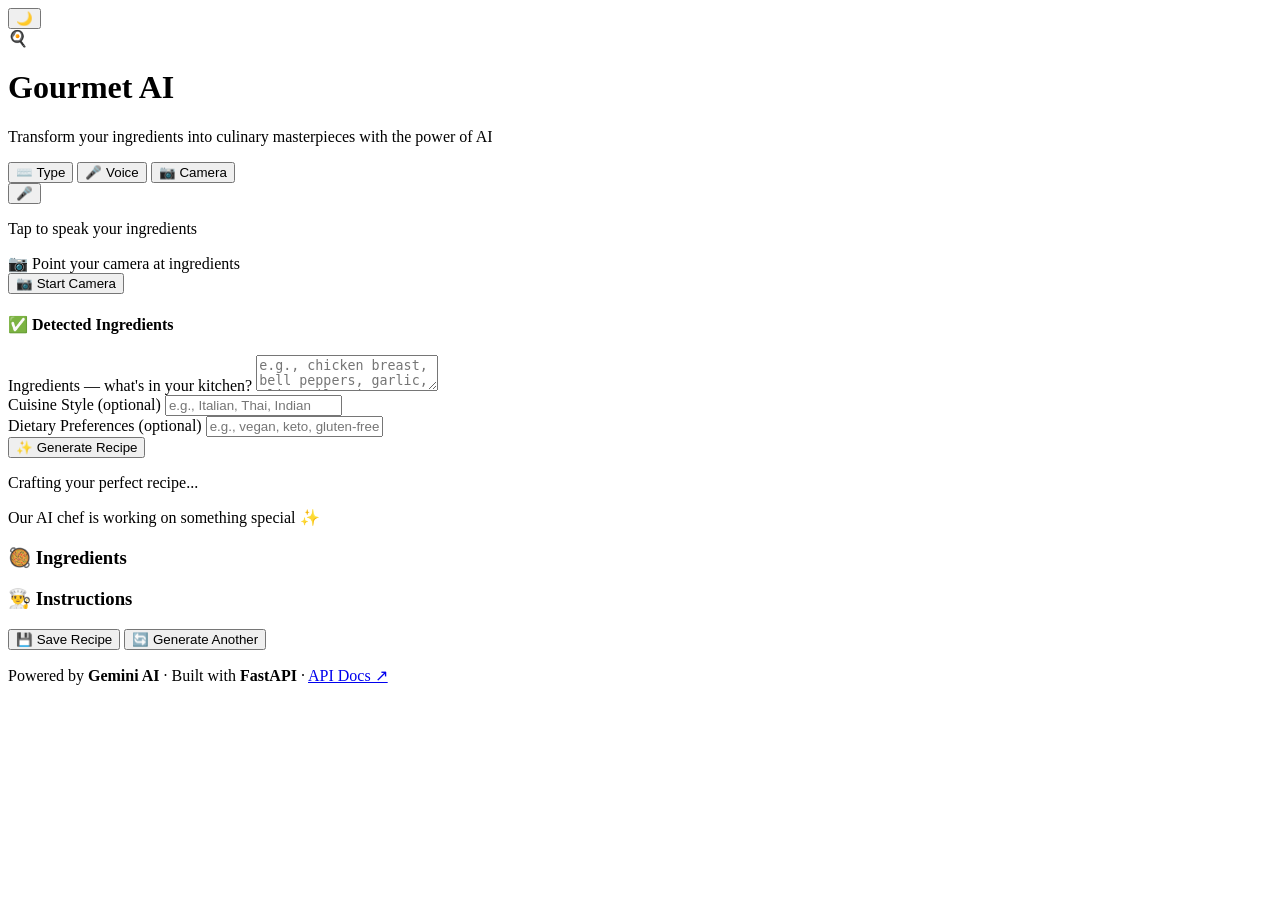
==== frontend/index.html @ c522d0a8 "Initial commit: Upgrade Flask app to FastAPI with modern UI and Gemini features" ====
<!DOCTYPE html>
<html lang="en" data-theme="light">
<head>
    <meta charset="UTF-8">
    <meta name="viewport" content="width=device-width, initial-scale=1.0">
    <meta name="description" content="AI-powered recipe generator with camera ingredient detection, voice input, and smart cooking suggestions. Powered by Gemini AI.">
    <meta name="theme-color" content="#FF6B6B">
    <title>Gourmet AI — Smart Recipe Generator</title>
    <link rel="stylesheet" href="/style.css">
</head>
<body>

    <!-- ── Animated Background Orbs ──────────────────────────────────────── -->
    <div class="bg-orbs" aria-hidden="true">
        <div class="orb"></div>
        <div class="orb"></div>
        <div class="orb"></div>
    </div>

    <!-- ── Toast Container ───────────────────────────────────────────────── -->
    <div class="toast-container" id="toastContainer"></div>

    <!-- ── Theme Toggle ──────────────────────────────────────────────────── -->
    <button class="theme-toggle" id="themeToggle" title="Toggle dark mode" aria-label="Toggle dark mode">🌙</button>

    <!-- ── Main Container ────────────────────────────────────────────────── -->
    <div class="app-container">

        <!-- ── Header ────────────────────────────────────────────────────── -->
        <header class="app-header">
            <span class="logo-icon">🍳</span>
            <h1>Gourmet AI</h1>
            <p class="subtitle">Transform your ingredients into culinary masterpieces with the power of AI</p>
        </header>

        <!-- ── Main Input Card ───────────────────────────────────────────── -->
        <div class="glass-card" style="animation-delay: 0.1s;">

            <!-- Input Method Tabs -->
            <div class="input-methods">
                <button class="input-method-btn active" data-method="type" id="tabType">
                    ⌨️ <span class="btn-label">Type</span>
                </button>
                <button class="input-method-btn" data-method="voice" id="tabVoice">
                    🎤 <span class="btn-label">Voice</span>
                </button>
                <button class="input-method-btn" data-method="camera" id="tabCamera">
                    📷 <span class="btn-label">Camera</span>
                </button>
            </div>

            <!-- ── Panel: Type ───────────────────────────────────────────── -->
            <div class="input-panel active" id="panel-type">
                <!-- Ingredients input is always visible since voice/camera fill it -->
            </div>

            <!-- ── Panel: Voice ──────────────────────────────────────────── -->
            <div class="input-panel" id="panel-voice">
                <div class="voice-section">
                    <button type="button" class="voice-btn-large" id="voiceBtn" aria-label="Start voice recording">
                        🎤
                    </button>
                    <p class="voice-status" id="voiceStatus">Tap to speak your ingredients</p>
                </div>
            </div>

            <!-- ── Panel: Camera ─────────────────────────────────────────── -->
            <div class="input-panel" id="panel-camera">
                <div class="camera-section">
                    <div class="camera-preview-wrapper">
                        <video id="cameraVideo" autoplay playsinline muted style="display: none;"></video>
                        <div class="camera-placeholder" id="cameraPlaceholder">
                            <span class="cam-icon">📷</span>
                            <span>Point your camera at ingredients</span>
                        </div>
                    </div>
                    <div class="camera-controls">
                        <button class="btn btn-primary" id="cameraStartBtn">📷 Start Camera</button>
                        <button class="btn btn-primary" id="cameraCaptureBtn" style="display: none;">⚡ Detect Ingredients</button>
                        <button class="btn btn-secondary" id="cameraStopBtn" style="display: none;">⏹ Stop</button>
                    </div>
                    <div class="detected-ingredients-box" id="detectedBox">
                        <h4>✅ Detected Ingredients</h4>
                        <div class="detected-tags"></div>
                    </div>
                </div>
            </div>

            <!-- ── Recipe Form (Always Visible) ──────────────────────────── -->
            <form id="recipeForm">
                <div class="form-group">
                    <label for="ingredientsInput">
                        Ingredients
                        <span class="label-hint">— what's in your kitchen?</span>
                    </label>
                    <textarea
                        class="form-input"
                        id="ingredientsInput"
                        name="ingredients"
                        required
                        placeholder="e.g., chicken breast, bell peppers, garlic, olive oil, rice..."
                    ></textarea>
                </div>

                <div class="form-row">
                    <div class="form-group">
                        <label for="cuisineInput">
                            Cuisine Style
                            <span class="label-hint">(optional)</span>
                        </label>
                        <input
                            type="text"
                            class="form-input"
                            id="cuisineInput"
                            name="cuisine"
                            placeholder="e.g., Italian, Thai, Indian"
                        >
                    </div>
                    <div class="form-group">
                        <label for="dietaryInput">
                            Dietary Preferences
                            <span class="label-hint">(optional)</span>
                        </label>
                        <input
                            type="text"
                            class="form-input"
                            id="dietaryInput"
                            name="dietary"
                            placeholder="e.g., vegan, keto, gluten-free"
                        >
                    </div>
                </div>

                <button type="submit" class="btn btn-primary btn-full" id="submitBtn">
                    ✨ Generate Recipe
                </button>
            </form>
        </div>

        <!-- ── Loading Overlay ───────────────────────────────────────────── -->
        <div class="loading-overlay" id="loadingOverlay">
            <div class="loading-spinner"></div>
            <p>Crafting your perfect recipe...</p>
            <p class="loading-sub">Our AI chef is working on something special ✨</p>
        </div>

        <!-- ── Recipe Result ─────────────────────────────────────────────── -->
        <div class="recipe-result" id="recipeResult">
            <div class="recipe-card">
                <div class="recipe-card-body">
                    <h2 class="recipe-title" id="recipeTitle"></h2>

                    <div class="recipe-meta" id="recipeMeta"></div>

                    <!-- Ingredients -->
                    <div class="recipe-section">
                        <h3><span class="section-icon">🥘</span> Ingredients</h3>
                        <ul class="ingredients-list" id="ingredientsList"></ul>
                    </div>

                    <!-- Instructions -->
                    <div class="recipe-section">
                        <h3><span class="section-icon">👨‍🍳</span> Instructions</h3>
                        <ol class="instructions-list" id="instructionsList"></ol>
                    </div>

                    <!-- Nutrition -->
                    <div class="recipe-section" id="nutritionSection" style="display: none;">
                        <h3><span class="section-icon">📊</span> Nutrition (per serving)</h3>
                        <div class="nutrition-grid" id="nutritionGrid"></div>
                    </div>

                    <!-- Chef's Notes -->
                    <div class="recipe-section" id="notesSection" style="display: none;">
                        <h3><span class="section-icon">💡</span> Chef's Notes</h3>
                        <div class="recipe-notes" id="recipeNotes"></div>
                    </div>

                    <!-- Suggestions -->
                    <div class="recipe-section" id="suggestionsSection" style="display: none;">
                        <h3><span class="section-icon">🔄</span> Suggestions & Substitutions</h3>
                        <div class="recipe-suggestions" id="recipeSuggestions"></div>
                    </div>

                    <!-- Actions -->
                    <div class="recipe-actions">
                        <button class="btn btn-primary" onclick="saveCurrentRecipe()">💾 Save Recipe</button>
                        <button class="btn btn-secondary" onclick="generateRecipe()">🔄 Generate Another</button>
                    </div>
                </div>
            </div>
        </div>

        <!-- ── Recipe History ────────────────────────────────────────────── -->
        <div class="history-section glass-card" id="historySection" style="display: none; animation-delay: 0.2s;">
            <h2>📚 Saved Recipes</h2>
            <div class="history-list" id="historyList"></div>
        </div>

        <!-- ── Footer ────────────────────────────────────────────────────── -->
        <footer class="app-footer">
            <p>Powered by <strong>Gemini AI</strong> · Built with <strong>FastAPI</strong> · <a href="/docs" target="_blank">API Docs ↗</a></p>
        </footer>
    </div>

    <script src="/app.js"></script>
</body>
</html>
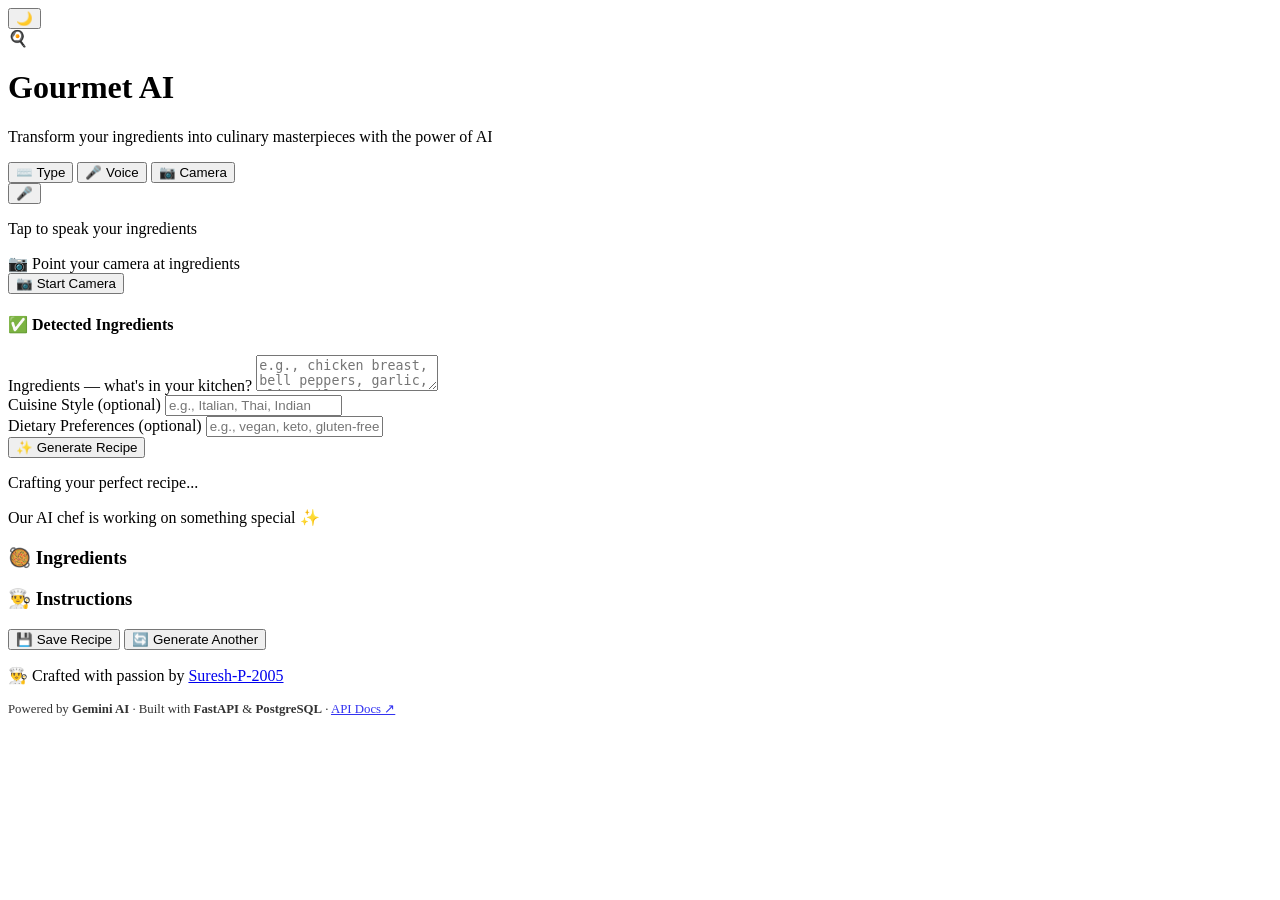
==== commit 66b32e7c: "refactor: production-ready db pooling, alembic migrations, and UI polish" ====
--- a/frontend/index.html
+++ b/frontend/index.html
@@ -5,7 +5,17 @@
     <meta name="viewport" content="width=device-width, initial-scale=1.0">
     <meta name="description" content="AI-powered recipe generator with camera ingredient detection, voice input, and smart cooking suggestions. Powered by Gemini AI.">
     <meta name="theme-color" content="#FF6B6B">
+    <meta property="og:title" content="Gourmet AI — Smart Recipe Generator">
+    <meta property="og:description" content="AI-powered recipe generator with camera ingredient detection, voice input, and smart cooking suggestions. Powered by Gemini AI.">
+    <meta property="og:image" content="https://gourmet-ai-iq1x.onrender.com/preview.png">
+    <meta property="og:url" content="https://gourmet-ai-iq1x.onrender.com/">
+    <meta property="og:type" content="website">
+    <meta name="twitter:card" content="summary_large_image">
+    <meta name="twitter:title" content="Gourmet AI — Smart Recipe Generator">
+    <meta name="twitter:description" content="AI-powered recipe generator with camera ingredient detection, voice input, and smart cooking suggestions. Powered by Gemini AI.">
+    <meta name="twitter:image" content="https://gourmet-ai-iq1x.onrender.com/preview.png">
     <title>Gourmet AI — Smart Recipe Generator</title>
+    <link rel="icon" href="data:image/svg+xml,<svg xmlns=%22http://www.w3.org/2000/svg%22 viewBox=%220 0 100 100%22><text y=%22.9em%22 font-size=%2290%22>🍳</text></svg>">
     <link rel="stylesheet" href="/style.css">
 </head>
 <body>
@@ -199,7 +209,8 @@
 
         <!-- ── Footer ────────────────────────────────────────────────────── -->
         <footer class="app-footer">
-            <p>Powered by <strong>Gemini AI</strong> · Built with <strong>FastAPI</strong> · <a href="/docs" target="_blank">API Docs ↗</a></p>
+            <p>👨‍🍳 Crafted with passion by <a href="https://github.com/Suresh-P-2005" target="_blank">Suresh-P-2005</a></p>
+            <p style="margin-top: 0.5rem; font-size: 0.8rem; opacity: 0.8;">Powered by <strong>Gemini AI</strong> · Built with <strong>FastAPI</strong> & <strong>PostgreSQL</strong> · <a href="/docs" target="_blank">API Docs ↗</a></p>
         </footer>
     </div>
 
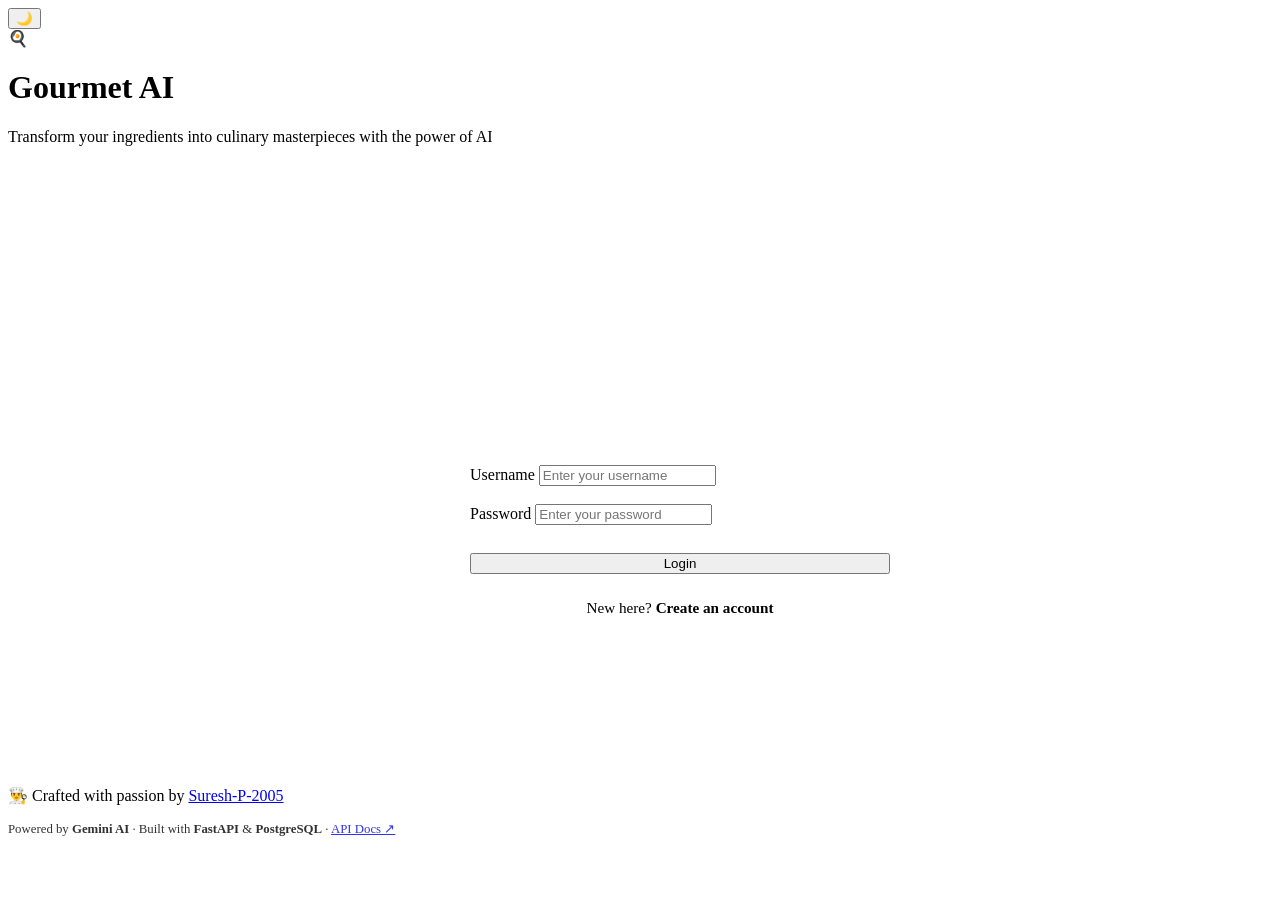
==== commit 6e708055: "feat: Upgrade to multi-user social recipe platform with secure authentication, personal vault, commu" ====
--- a/frontend/index.html
+++ b/frontend/index.html
@@ -43,6 +43,162 @@
             <p class="subtitle">Transform your ingredients into culinary masterpieces with the power of AI</p>
         </header>
 
+        <!-- ── View: AUTH ────────────────────────────────────────────────── -->
+        <div id="authView" style="display: block;">
+            
+            <style>
+                .auth-container {
+                    perspective: 1200px;
+                    width: 100%;
+                    max-width: 420px;
+                    margin: 40px auto 80px;
+                    height: 520px;
+                }
+                .auth-flipper {
+                    width: 100%;
+                    height: 100%;
+                    position: relative;
+                    transition: transform 0.9s cubic-bezier(0.2, 0.9, 0.3, 1.1);
+                    transform-style: preserve-3d;
+                }
+                .auth-flipper.flipped {
+                    transform: rotateY(180deg);
+                }
+                .auth-front, .auth-back {
+                    width: 100%;
+                    height: 100%;
+                    position: absolute;
+                    top: 0;
+                    left: 0;
+                    backface-visibility: hidden;
+                    display: flex;
+                    flex-direction: column;
+                    justify-content: center;
+                    padding: 3rem 2.5rem !important;
+                    animation: none !important;
+                    opacity: 1 !important;
+                }
+                .auth-back {
+                    transform: rotateY(180deg) !important;
+                }
+                .auth-title {
+                    text-align: center;
+                    font-family: 'Playfair Display', serif;
+                    font-size: 2.2rem;
+                    font-weight: 700;
+                    margin-bottom: 25px;
+                    background: var(--gradient-primary);
+                    -webkit-background-clip: text;
+                    -webkit-text-fill-color: transparent;
+                }
+                .auth-toggle-link {
+                    margin-top: 25px;
+                    text-align: center;
+                    cursor: pointer;
+                    color: var(--text-secondary);
+                    font-size: 0.95rem;
+                    font-weight: 500;
+                }
+                .auth-toggle-link span {
+                    color: var(--primary);
+                    font-weight: 600;
+                    transition: all 0.3s ease;
+                }
+                .auth-toggle-link:hover span {
+                    text-decoration: underline;
+                }
+            </style>
+
+            <div class="auth-container">
+                <div class="auth-flipper" id="authFlipper">
+                    
+                    <!-- LOGIN (FRONT) -->
+                    <div class="glass-card glass-content auth-front">
+                        <h2 class="auth-title">Welcome Back</h2>
+                        <form id="loginForm" style="display: flex; flex-direction: column; gap: 18px;" onsubmit="event.preventDefault(); handleLogin();">
+                            <div class="form-group" style="margin:0">
+                                <label>Username</label>
+                                <input type="text" id="authUsername" class="form-input" required placeholder="Enter your username">
+                            </div>
+                            <div class="form-group" style="margin:0">
+                                <label>Password</label>
+                                <input type="password" id="authPassword" class="form-input" required placeholder="Enter your password">
+                            </div>
+                            <button type="submit" class="glass-btn btn btn-primary btn-full" style="margin-top: 10px;">Login</button>
+                        </form>
+                        <div class="auth-toggle-link" onclick="toggleAuthFlip()">New here? <span>Create an account</span></div>
+                    </div>
+
+                    <!-- SIGN UP (BACK) -->
+                    <div class="glass-card glass-content auth-back">
+                        <h2 class="auth-title">Join Gourmet AI</h2>
+                        <form id="signupForm" style="display: flex; flex-direction: column; gap: 15px;" onsubmit="event.preventDefault(); handleSignup();">
+                            <div class="form-group" style="margin:0">
+                                <label>Username</label>
+                                <input type="text" id="signupUsername" class="form-input" required placeholder="Choose a username">
+                            </div>
+                            <div class="form-group" style="margin:0">
+                                <label>Email</label>
+                                <input type="email" id="signupEmail" class="form-input" required placeholder="Your email address">
+                            </div>
+                            <div class="form-group" style="margin:0">
+                                <label>Password</label>
+                                <input type="password" id="signupPassword" class="form-input" required placeholder="Create a password">
+                            </div>
+                            <button type="submit" class="glass-btn btn btn-primary btn-full" style="margin-top: 10px;">Sign Up</button>
+                        </form>
+                        <div class="auth-toggle-link" onclick="toggleAuthFlip()">Already a member? <span>Login here</span></div>
+                    </div>
+
+                </div>
+            </div>
+        </div>
+
+        <!-- ── Main Application (Hidden until login) ─────────────────────── -->
+        <div id="mainApp" style="display: none;">
+            
+        <!-- ── Floating Logout Button ────────────────────────────────────── -->
+        <button id="navLogout" class="theme-toggle" onclick="handleLogout()" title="Logout" style="right: 5rem;">🚪</button>
+
+        <!-- ── Navigation ────────────────────────────────────────────────── -->
+        <nav class="glass-card" style="margin-bottom: 20px; display: flex; gap: 10px; justify-content: center; padding: 15px;">
+            <button class="glass-btn btn btn-primary" id="navGenerate" onclick="switchView('generateView')">✨ Generate</button>
+            <button class="glass-btn btn btn-secondary" id="navCommunity" onclick="switchView('communityView'); loadCommunityFeed();">🌍 Community Feed</button>
+            <button class="glass-btn btn btn-secondary" id="navVault" onclick="switchView('vaultView'); loadPersonalVault();">🔒 My Vault</button>
+        </nav>
+        <!-- ── View: COMMUNITY FEED ──────────────────────────────────────── -->
+        <div id="communityView" style="display: none;">
+            <div class="glass-card glass-content">
+                <h2>🌍 Community Feed</h2>
+                <div style="display: flex; gap: 10px; margin-bottom: 20px;">
+                    <input type="text" id="searchCommunity" class="form-input" placeholder="Search recipes..." style="flex: 1;">
+                    <button class="glass-btn btn btn-primary" onclick="loadCommunityFeed()">Search</button>
+                </div>
+                <div style="display: flex; gap: 10px; margin-bottom: 20px; flex-wrap: wrap;">
+                    <button class="glass-btn btn btn-secondary" onclick="loadCommunityFeed('All')">All</button>
+                    <button class="glass-btn btn btn-secondary" onclick="loadCommunityFeed('North Indian')">North Indian</button>
+                    <button class="glass-btn btn btn-secondary" onclick="loadCommunityFeed('South Indian')">South Indian</button>
+                    <button class="glass-btn btn btn-secondary" onclick="loadCommunityFeed('Western')">Western</button>
+                </div>
+                <div id="communityGrid" style="display: grid; grid-template-columns: repeat(auto-fill, minmax(300px, 1fr)); gap: 20px;">
+                    <!-- Community Recipe Cards go here -->
+                </div>
+            </div>
+        </div>
+
+        <!-- ── View: MY VAULT ────────────────────────────────────────────── -->
+        <div id="vaultView" style="display: none;">
+            <div class="glass-card glass-content">
+                <h2>🔒 My Personal Vault</h2>
+                <div id="vaultGrid" style="display: grid; grid-template-columns: repeat(auto-fill, minmax(300px, 1fr)); gap: 20px; margin-top: 20px;">
+                    <!-- Vault Recipe Cards go here -->
+                </div>
+            </div>
+        </div>
+
+        <!-- ── View: GENERATE ────────────────────────────────────────────── -->
+        <div id="generateView">
+
         <!-- ── Main Input Card ───────────────────────────────────────────── -->
         <div class="glass-card" style="animation-delay: 0.1s;">
 
@@ -201,11 +357,15 @@
             </div>
         </div>
 
-        <!-- ── Recipe History ────────────────────────────────────────────── -->
+        <!-- ── Recipe History (Legacy, replaced by vault) ────────────────── -->
         <div class="history-section glass-card" id="historySection" style="display: none; animation-delay: 0.2s;">
-            <h2>📚 Saved Recipes</h2>
+            <h2>📚 Legacy History</h2>
             <div class="history-list" id="historyList"></div>
         </div>
+
+        </div> <!-- End of generateView -->
+
+        </div> <!-- End of mainApp -->
 
         <!-- ── Footer ────────────────────────────────────────────────────── -->
         <footer class="app-footer">
